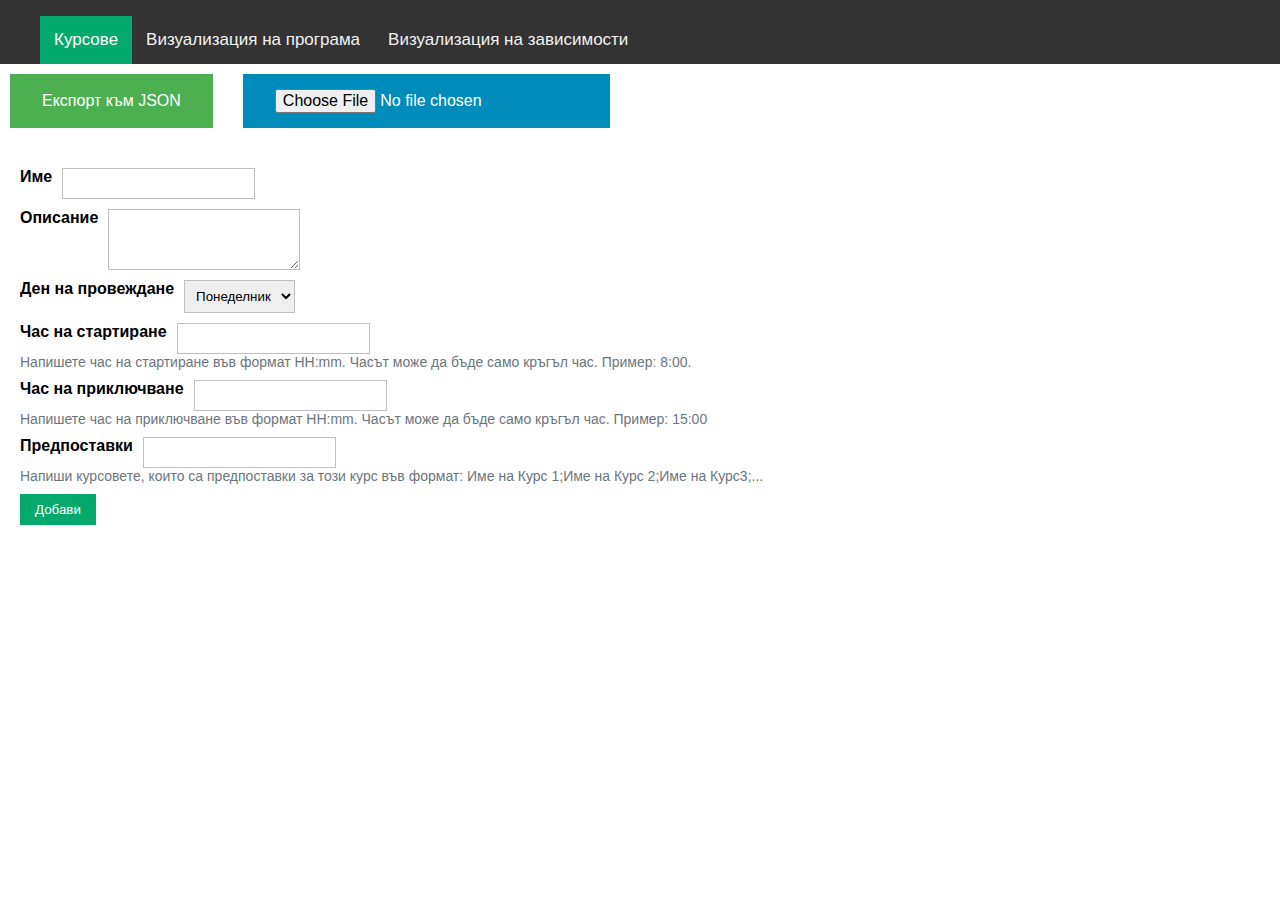
==== index.html @ 61abf9c8 "Craete_import_export" ====
<!doctype html>
<html lang="en">

<head>
    <meta charset="utf-8">
    <meta name="viewport" content="width=device-width, initial-scale=1">

    <link href="./style.css" rel="stylesheet" type="text/css" />

    <title>Курсов проект</title>
</head>

<body>
    <nav class="navbar">
        <ul class="navbar-nav">
            <li class="nav-item">
                <a class="nav-link active" href="./index.html">Курсове</a>
            </li>
            <li class="nav-item">
                <a class="nav-link" href="./display.html">Визуализация на програма</a>
            </li>
            <li class="nav-item">
                <a class="nav-link" href="./dependency.html">Визуализация на зависимости</a>
            </li>
        </ul>
    </nav>

    <section id="courses-body">
    </section>

    <div class="row">
        <button id="export-timetable" class="button export-button">Експорт към JSON</button>
        <input id="file-input" type="file" name="name" class="button import-button" placeholder="Импорт от JSON"></input>
    </div>

    <section class="flex-box centered">
        <form id="course-form" class="form-style">
            <div class="input">
                <div class="direction-row">
                    <label for="titleInput">Име</label>
                    <input type="text" id="titleInput" required>
                </div>
            </div>
            <div class="input">
                <div class="direction-row">
                    <label for="descriptionInput">Описание</label>
                    <textarea id="descriptionInput" rows="3" class="field-textarea" required></textarea>
                </div>
            </div class="input">
            <div class="form-item input">
                <div class="direction-row">
                    <label for="day">Ден на провеждане</label>
                    <select id="day" name="dayId" class="field-select">
                        <option value="Понеделник">Понеделник</option>
                        <option value="Вторник">Вторник</option>
                        <option value="Сряда">Сряда</option>
                        <option value="Четвъртък">Четвъртък</option>
                        <option value="Петък">Петък</option>
                    </select>
                </div>
            </div>
            <div class="input">
                <div class="direction-row">
                    <label for="startTimeInput">Час на стартиране</label>
                    <input type="text" id="startTimeInput" aria-describedby="startTimeHelp" required>
                </div>
                <div id="startTimeHelp" class="help">Напишете час на стартиране във формат HH:mm. Часът може да бъде само кръгъл час. Пример: 8:00.</div>
            </div>
            <div class="input">
                <div class="direction-row">
                    <label for="endTimeInput">Час на приключване</label>
                    <input type="text" id="endTimeInput" aria-describedby="endTimeHelp" required>
                </div>
                <div id="endTimeHelp" class="help">Напишете час на приключване във формат HH:mm. Часът може да бъде само кръгъл час. Пример: 15:00</div>
            </div>
            <div class="input">
                <div class="direction-row">
                    <label for="dependenciesInput">Предпоставки</label>
                    <input type="text" id="dependenciesInput" aria-describedby="dependenciesHelp" required>
                </div>
                <div id="dependenciesHelp" class="help">Напиши курсовете, които са предпоставки за този курс във формат: Име на Курс 1;Име на Курс 2;Име на Курс3;... </div>
            </div>
            <button id="submitBtn" type="submit">Добави</button>
        </form>
    </section>

    <script src="./index.js"></script>

</body>

</html>
---- style.css ----
body {
    margin: 0px !important;
    font-family: Arial, Helvetica, sans-serif;
}

.button {
    border: none;
    color: white;
    padding: 15px 32px;
    text-align: center;
    text-decoration: none;
    display: inline-block;
    font-size: 16px;
}

.row {
    margin-top: 10px;
    margin-left: 10px;
    display: flex;
    flex-direction: row;
    gap: 30px;
}

.export-button {
    background-color: #4CAF50;
}

.export-button:hover {
    background-color: #21a625;
    cursor: pointer;
}

.import-button {
    background-color: #008CBA;
}

.import-button:hover {
    background-color: #025d7b;
    cursor: pointer;
}

.navbar {
    background-color: #333;
    overflow: hidden;
}

.navbar .navbar-nav {
    list-style: none;
}

.navbar .navbar-nav .nav-item .nav-link {
    float: left;
    color: #f2f2f2;
    text-align: center;
    padding: 14px 14px;
    text-decoration: none;
    font-size: 17px;
}

.navbar .navbar-nav .nav-item .nav-link:hover {
    background-color: #ddd;
    color: black;
}

.navbar .navbar-nav .nav-item .active {
    background-color: #04AA6D;
    color: white;
}

.grid {
    margin: 0;
    padding: 0;
    text-align: left;
}

.grid .gridListItem {
    border: 2px solid #04AA6D;
    width: 300px;
    margin: 2% .35%;
    display: inline-flex;
    box-shadow: 0 2px 4px rgba(0, 0, 0, .2);
}

.grid .gridListItem:hover {
    box-shadow: 0 5px 10px rgba(0, 0, 0, .15);
}

.grid .gridBox {
    width: 100%;
    height: 100vh;
    padding: 1% 2%;
    background: #fff;
    min-height: 200px;
    max-height: 220px;
    box-sizing: border-box;
}

.disc-style-type {
    list-style-type: disc;
}

.delete-btn {
    background-color: #04AA6D;
    color: white;
    padding: 14px 20px;
    margin: 8px 0;
    border: none;
    cursor: pointer;
    width: 100%;
    opacity: 0.9;
    margin-top: 15px;
    background-color: #f97d74;
}

.delete-btn:hover {
    opacity: 1;
}

.course-title {
    text-align: center;
}

.flex-box {
    display: flex;
}

html,
body {
    width: 100%;
    height: 100%
}

.centered {
    align-items: center;
    justify-content: center;
    vertical-align: middle;
}

.form-style {
    margin: 10px auto;
    width: 100%;
    padding: 20px 12px 10px 20px;
}

.form-style .input {
    padding: 0;
    list-style: none;
    margin: 10px 0 0 0;
}

.form-style label {
    margin: 0 10px 0 0;
    padding: 0px;
    display: block;
    font-weight: bold;
}

.form-style input[type=text],
textarea,
select {
    box-sizing: border-box;
    border: 1px solid #BEBEBE;
    padding: 7px;
    margin: 0px;
    outline: none;
}

.form-style input[type=text]:focus,
.form-style textarea:focus,
.form-style select:focus {
    box-shadow: 0 0 8px #04AA6D;
    border: 1px solid #04AA6D;
}

.form-style .field-divided {
    width: 49%;
}

.form-style-1 .field-long {
    width: 100%;
}

.form-style-1 .field-select {
    width: 100%;
}

.form-style-1 .field-textarea {
    height: 100px;
}

.form-style button[type=submit] {
    margin-top: 10px;
    background: #04AA6D;
    padding: 8px 15px 8px 15px;
    border: none;
    color: #fff;
}

.form-style button[type=submit]:hover {
    background: rgb(64, 154, 177);
    box-shadow: none;
}

.form-style .required {
    color: red;
}

.direction-row {
    display: flex;
    flex-direction: row;
}

.help {
    font-size: 14px;
    color: #6c757d!important;
}

#courses-body {
    display: flex;
    gap: 30px;
    justify-content: center;
}

.display-none {
    display: none;
}
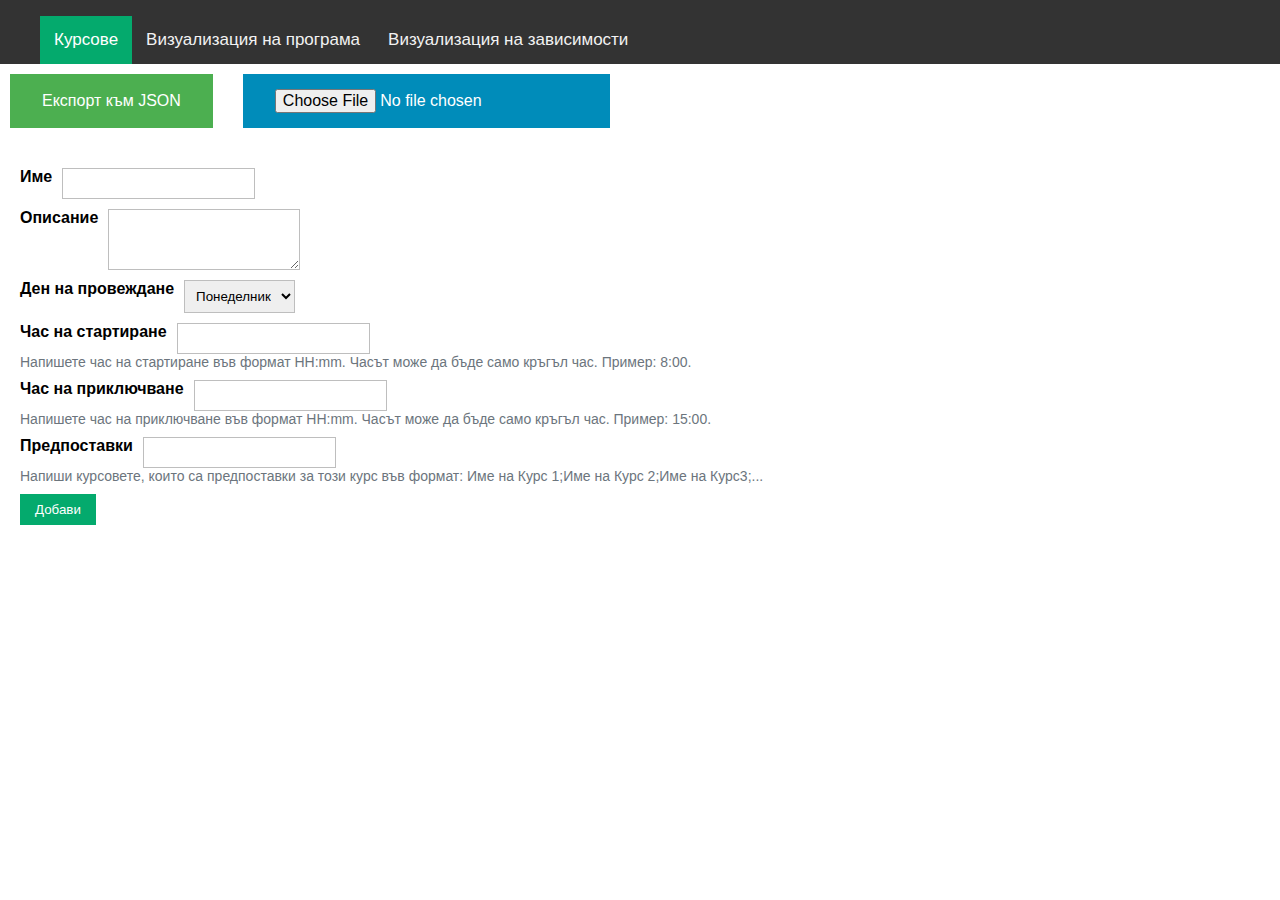
==== commit 62a91b8f: "Added input validation in form" ====
--- a/index.html
+++ b/index.html
@@ -28,27 +28,27 @@
     <section id="courses-body">
     </section>
 
-    <div class="row">
+    <section class="row">
         <button id="export-timetable" class="button export-button">Експорт към JSON</button>
         <input id="file-input" type="file" name="name" class="button import-button" placeholder="Импорт от JSON"></input>
-    </div>
+    </section>
 
     <section class="flex-box centered">
         <form id="course-form" class="form-style">
-            <div class="input">
-                <div class="direction-row">
+            <section class="input">
+                <section class="direction-row">
                     <label for="titleInput">Име</label>
-                    <input type="text" id="titleInput" required>
-                </div>
-            </div>
-            <div class="input">
-                <div class="direction-row">
+                    <input type="text" id="titleInput" pattern="^[А-Яа-я]+$" required>
+                </section>
+            </section>
+            <section class="input">
+                <section class="direction-row">
                     <label for="descriptionInput">Описание</label>
                     <textarea id="descriptionInput" rows="3" class="field-textarea" required></textarea>
-                </div>
-            </div class="input">
-            <div class="form-item input">
-                <div class="direction-row">
+                </section>
+            </section class="input">
+            <section class="form-item input">
+                <section class="direction-row">
                     <label for="day">Ден на провеждане</label>
                     <select id="day" name="dayId" class="field-select">
                         <option value="Понеделник">Понеделник</option>
@@ -57,29 +57,29 @@
                         <option value="Четвъртък">Четвъртък</option>
                         <option value="Петък">Петък</option>
                     </select>
-                </div>
-            </div>
-            <div class="input">
-                <div class="direction-row">
+                </section>
+            </section>
+            <section class="input">
+                <section class="direction-row">
                     <label for="startTimeInput">Час на стартиране</label>
-                    <input type="text" id="startTimeInput" aria-describedby="startTimeHelp" required>
-                </div>
-                <div id="startTimeHelp" class="help">Напишете час на стартиране във формат HH:mm. Часът може да бъде само кръгъл час. Пример: 8:00.</div>
-            </div>
-            <div class="input">
-                <div class="direction-row">
+                    <input type="text" id="startTimeInput" aria-describedby="startTimeHelp" pattern="^\w\w:00$" required>
+                </section>
+                <section id="startTimeHelp" class="help">Напишете час на стартиране във формат HH:mm. Часът може да бъде само кръгъл час. Пример: 8:00.</section>
+            </section>
+            <section class="input">
+                <section class="direction-row">
                     <label for="endTimeInput">Час на приключване</label>
-                    <input type="text" id="endTimeInput" aria-describedby="endTimeHelp" required>
-                </div>
-                <div id="endTimeHelp" class="help">Напишете час на приключване във формат HH:mm. Часът може да бъде само кръгъл час. Пример: 15:00</div>
-            </div>
-            <div class="input">
-                <div class="direction-row">
+                    <input type="text" id="endTimeInput" aria-describedby="endTimeHelp" pattern="^\w\w:00$" required>
+                </section>
+                <section id="endTimeHelp" class="help">Напишете час на приключване във формат HH:mm. Часът може да бъде само кръгъл час. Пример: 15:00.</section>
+            </section>
+            <section class="input">
+                <section class="direction-row">
                     <label for="dependenciesInput">Предпоставки</label>
-                    <input type="text" id="dependenciesInput" aria-describedby="dependenciesHelp" required>
-                </div>
-                <div id="dependenciesHelp" class="help">Напиши курсовете, които са предпоставки за този курс във формат: Име на Курс 1;Име на Курс 2;Име на Курс3;... </div>
-            </div>
+                    <input type="text" id="dependenciesInput" aria-describedby="dependenciesHelp" pattern="^[А-Яа-я]+$" required>
+                </section>
+                <section id="dependenciesHelp" class="help">Напиши курсовете, които са предпоставки за този курс във формат: Име на Курс 1;Име на Курс 2;Име на Курс3;... </section>
+            </section>
             <button id="submitBtn" type="submit">Добави</button>
         </form>
     </section>
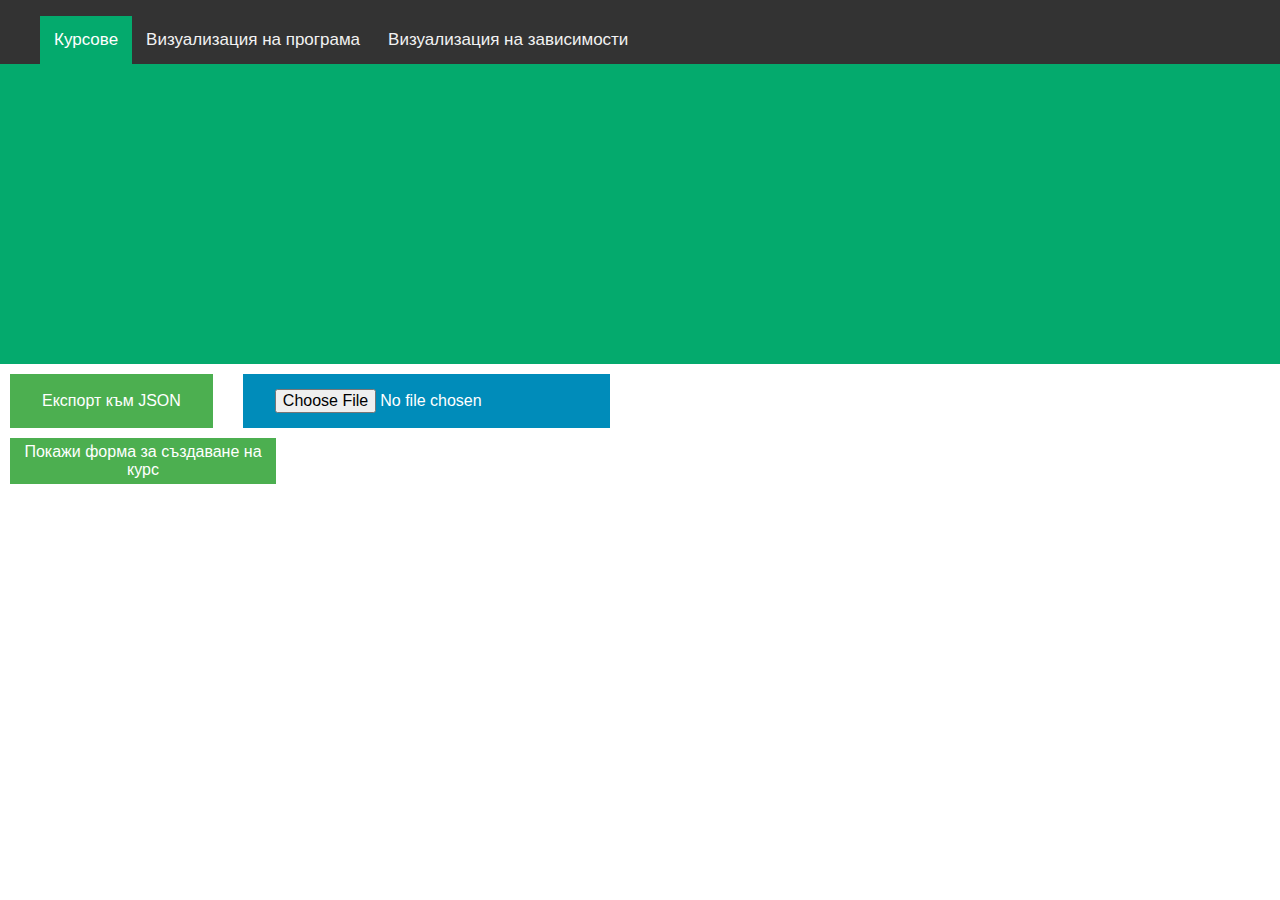
==== commit 03c0088c: "refactoring" ====
--- a/index.html
+++ b/index.html
@@ -32,55 +32,94 @@
         <button id="export-timetable" class="button export-button">Експорт към JSON</button>
         <input id="file-input" type="file" name="name" class="button import-button" placeholder="Импорт от JSON"></input>
     </section>
+    
+    <section class="row" id="create-course-title" type="button">
+        Покажи форма за създаване на курс
+    </section>
 
     <section class="flex-box centered">
         <form id="course-form" class="form-style">
-            <section class="input">
-                <section class="direction-row">
-                    <label for="titleInput">Име</label>
-                    <input type="text" id="titleInput" pattern="^[А-Яа-я]+$" required>
-                </section>
-            </section>
-            <section class="input">
-                <section class="direction-row">
-                    <label for="descriptionInput">Описание</label>
-                    <textarea id="descriptionInput" rows="3" class="field-textarea" required></textarea>
-                </section>
-            </section class="input">
-            <section class="form-item input">
-                <section class="direction-row">
-                    <label for="day">Ден на провеждане</label>
-                    <select id="day" name="dayId" class="field-select">
-                        <option value="Понеделник">Понеделник</option>
-                        <option value="Вторник">Вторник</option>
-                        <option value="Сряда">Сряда</option>
-                        <option value="Четвъртък">Четвъртък</option>
-                        <option value="Петък">Петък</option>
-                    </select>
-                </section>
-            </section>
-            <section class="input">
-                <section class="direction-row">
-                    <label for="startTimeInput">Час на стартиране</label>
-                    <input type="text" id="startTimeInput" aria-describedby="startTimeHelp" pattern="^\w\w:00$" required>
-                </section>
-                <section id="startTimeHelp" class="help">Напишете час на стартиране във формат HH:mm. Часът може да бъде само кръгъл час. Пример: 8:00.</section>
-            </section>
-            <section class="input">
-                <section class="direction-row">
-                    <label for="endTimeInput">Час на приключване</label>
-                    <input type="text" id="endTimeInput" aria-describedby="endTimeHelp" pattern="^\w\w:00$" required>
-                </section>
-                <section id="endTimeHelp" class="help">Напишете час на приключване във формат HH:mm. Часът може да бъде само кръгъл час. Пример: 15:00.</section>
-            </section>
-            <section class="input">
-                <section class="direction-row">
-                    <label for="dependenciesInput">Предпоставки</label>
-                    <input type="text" id="dependenciesInput" aria-describedby="dependenciesHelp" pattern="^[А-Яа-я]+$" required>
-                </section>
-                <section id="dependenciesHelp" class="help">Напиши курсовете, които са предпоставки за този курс във формат: Име на Курс 1;Име на Курс 2;Име на Курс3;... </section>
-            </section>
-            <button id="submitBtn" type="submit">Добави</button>
+            <table>
+                <tr>
+                    <td class="label">
+                        <label for="titleInput">Име</label>
+                    </td>
+                    <td class="inputBox">
+                        <input type="text" id="titleInput" pattern="^[А-Яа-я]+$" required>
+                    </td>
+                </tr>
+                <tr>
+                    <td class="label">
+                        <label for="descriptionInput">Описание</label>
+                    </td>
+                    <td class="inputBox">
+                        <textarea id="descriptionInput" rows="3" class="field-textarea" required></textarea>
+                    </td>
+                </tr>
+                <tr>
+                    <td class="label">
+                        <label for="day">Ден на провеждане</label>
+                    </td>
+                    <td class="inputBox">
+                        <select id="day" name="dayId" class="field-select">
+                            <option value="Понеделник">Понеделник</option>
+                            <option value="Вторник">Вторник</option>
+                            <option value="Сряда">Сряда</option>
+                            <option value="Четвъртък">Четвъртък</option>
+                            <option value="Петък">Петък</option>
+                        </select>
+                    </td>
+                </tr>
+                <tr>
+                    <td class="label">
+                        <label for="startTimeInput">Час на стартиране</label>
+                    </td>
+                    <td class="inputBox">
+                        <input type="text" id="startTimeInput" aria-describedby="startTimeHelp" pattern="^\w\w:00$" required>
+                    </td>
+                </tr>
+                <tr>
+                    <td></td>
+                    <td>
+                        <section id="startTimeHelp" class="help">Напишете час на стартиране във формат HH:mm. Часът може да бъде само кръгъл час. Пример: 8:00.</section>
+                    </td>
+                </tr>
+                <tr>
+                    <td class="label">
+                        <label for="endTimeInput">Час на приключване</label>
+                    </td>
+                    <td class="inputBox">
+                        <input type="text" id="endTimeInput" aria-describedby="endTimeHelp" pattern="^\w\w:00$" required>
+                    </td>
+                </tr>
+                <tr>
+                    <td></td>
+                    <td>
+                        <section id="endTimeHelp" class="help">Напишете час на приключване във формат HH:mm. Часът може да бъде само кръгъл час. Пример: 15:00.</section>
+                    </td>
+                </tr>
+                <tr>
+                    <td class="label">
+                        <label for="dependenciesInput">Предпоставки</label>
+                    </td>
+                    <td class="inputBox">
+                        <input type="text" id="dependenciesInput" aria-describedby="dependenciesHelp" pattern="^[А-Яа-я]+$" required>
+                    </td>
+                </tr>
+                <tr>
+                    <td></td>
+                    <td>
+                        <section id="dependenciesHelp" class="help">Напиши курсовете, които са предпоставки за този курс във формат: Име на Курс 1;Име на Курс 2;Име на Курс3;... </section>
+                    </td>
+                </tr>
+                <tr>
+                    <td class="label">
+                    </td>
+                    <td class="inputBox">
+                        <button id="submitBtn" type="submit">Добави</button>
+                    </td>
+                </tr>
+            </table>
         </form>
     </section>
 
--- a/style.css
+++ b/style.css
@@ -90,13 +90,14 @@
     height: 100vh;
     padding: 1% 2%;
     background: #fff;
-    min-height: 200px;
-    max-height: 220px;
+    height: 250px;
     box-sizing: border-box;
 }
 
 .disc-style-type {
     list-style-type: disc;
+    overflow: auto;
+    white-space: nowrap;
 }
 
 .delete-btn {
@@ -205,22 +206,54 @@
     color: red;
 }
 
-.direction-row {
-    display: flex;
-    flex-direction: row;
-}
-
 .help {
     font-size: 14px;
     color: #6c757d!important;
 }
 
 #courses-body {
-    display: flex;
-    gap: 30px;
     justify-content: center;
+    display: block;
+    overflow-y: hidden;
+    overflow-x: auto;
+    width: 100%;
+    height: 300px;
+    white-space: nowrap;
+    background-color: #04AA6D;
 }
 
 .display-none {
     display: none;
+}
+
+.course {
+    display: inline-block;
+    margin: 10px;
+    white-space: nowrap;
+}
+
+p#dependencyExplanation {
+    padding: 10px;
+    background-color: #04AA6D;
+    font-size: large;
+    font-weight: bold;
+}
+
+td.label {
+    text-align: right;
+}
+
+section#create-course-title {
+    background-color: #4CAF50;
+    text-align: center;
+    display: block;
+    width: 20%;
+    padding: 5px;
+    cursor: pointer;
+    color: white;
+}
+
+#course-form {
+    display: block;
+    visibility: hidden;
 }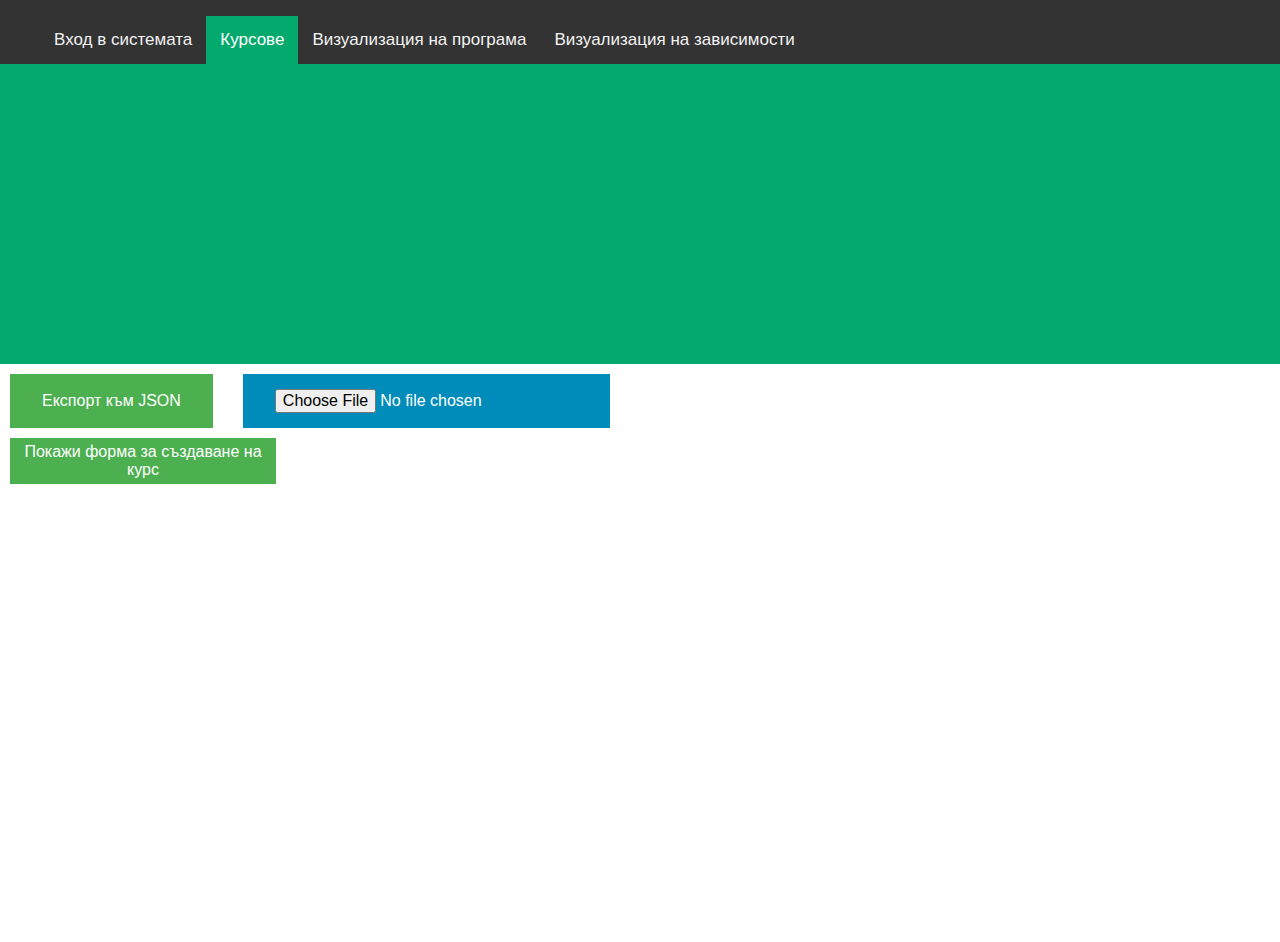
==== commit 7cfd2636: "Added login and specialty of user" ====
--- a/index.html
+++ b/index.html
@@ -13,6 +13,9 @@
 <body>
     <nav class="navbar">
         <ul class="navbar-nav">
+            <li class="nav-item">
+                <a class="nav-link" href="./login.html">Вход в системата</a>
+            </li>
             <li class="nav-item">
                 <a class="nav-link active" href="./index.html">Курсове</a>
             </li>
@@ -32,7 +35,7 @@
         <button id="export-timetable" class="button export-button">Експорт към JSON</button>
         <input id="file-input" type="file" name="name" class="button import-button" placeholder="Импорт от JSON"></input>
     </section>
-    
+
     <section class="row" id="create-course-title" type="button">
         Покажи форма за създаване на курс
     </section>
@@ -45,7 +48,7 @@
                         <label for="titleInput">Име</label>
                     </td>
                     <td class="inputBox">
-                        <input type="text" id="titleInput" pattern="^[А-Яа-я]+$" required>
+                        <input type="text" id="titleInput" pattern="^[А-Яа-я 0-9]+$" required>
                     </td>
                 </tr>
                 <tr>
@@ -81,7 +84,7 @@
                 <tr>
                     <td></td>
                     <td>
-                        <section id="startTimeHelp" class="help">Напишете час на стартиране във формат HH:mm. Часът може да бъде само кръгъл час. Пример: 8:00.</section>
+                        <section id="startTimeHelp" class="help">Напишете час на стартиране във формат HH:mm. Часът може да бъде само кръгъл час. Пример: 08:00.</section>
                     </td>
                 </tr>
                 <tr>
@@ -103,13 +106,27 @@
                         <label for="dependenciesInput">Предпоставки</label>
                     </td>
                     <td class="inputBox">
-                        <input type="text" id="dependenciesInput" aria-describedby="dependenciesHelp" pattern="^[А-Яа-я]+$" required>
+                        <input type="text" id="dependenciesInput" aria-describedby="dependenciesHelp" pattern="^[А-Яа-я 0-9;]+$">
                     </td>
                 </tr>
                 <tr>
                     <td></td>
                     <td>
                         <section id="dependenciesHelp" class="help">Напиши курсовете, които са предпоставки за този курс във формат: Име на Курс 1;Име на Курс 2;Име на Курс3;... </section>
+                    </td>
+                </tr>
+                <tr>
+                    <td class="label">
+                        <label for="specialtyInput">Специалност</label>
+                    </td>
+                    <td class="inputBox">
+                        <input type="text" id="specialtyInput" aria-describedby="dependenciesHelp" pattern="^[A-Za-z 0-9;]+$">
+                    </td>
+                </tr>
+                <tr>
+                    <td></td>
+                    <td>
+                        <section id="specialtyHelp" class="help">Напиши специалността на курса във формат: SI, KN...</section>
                     </td>
                 </tr>
                 <tr>
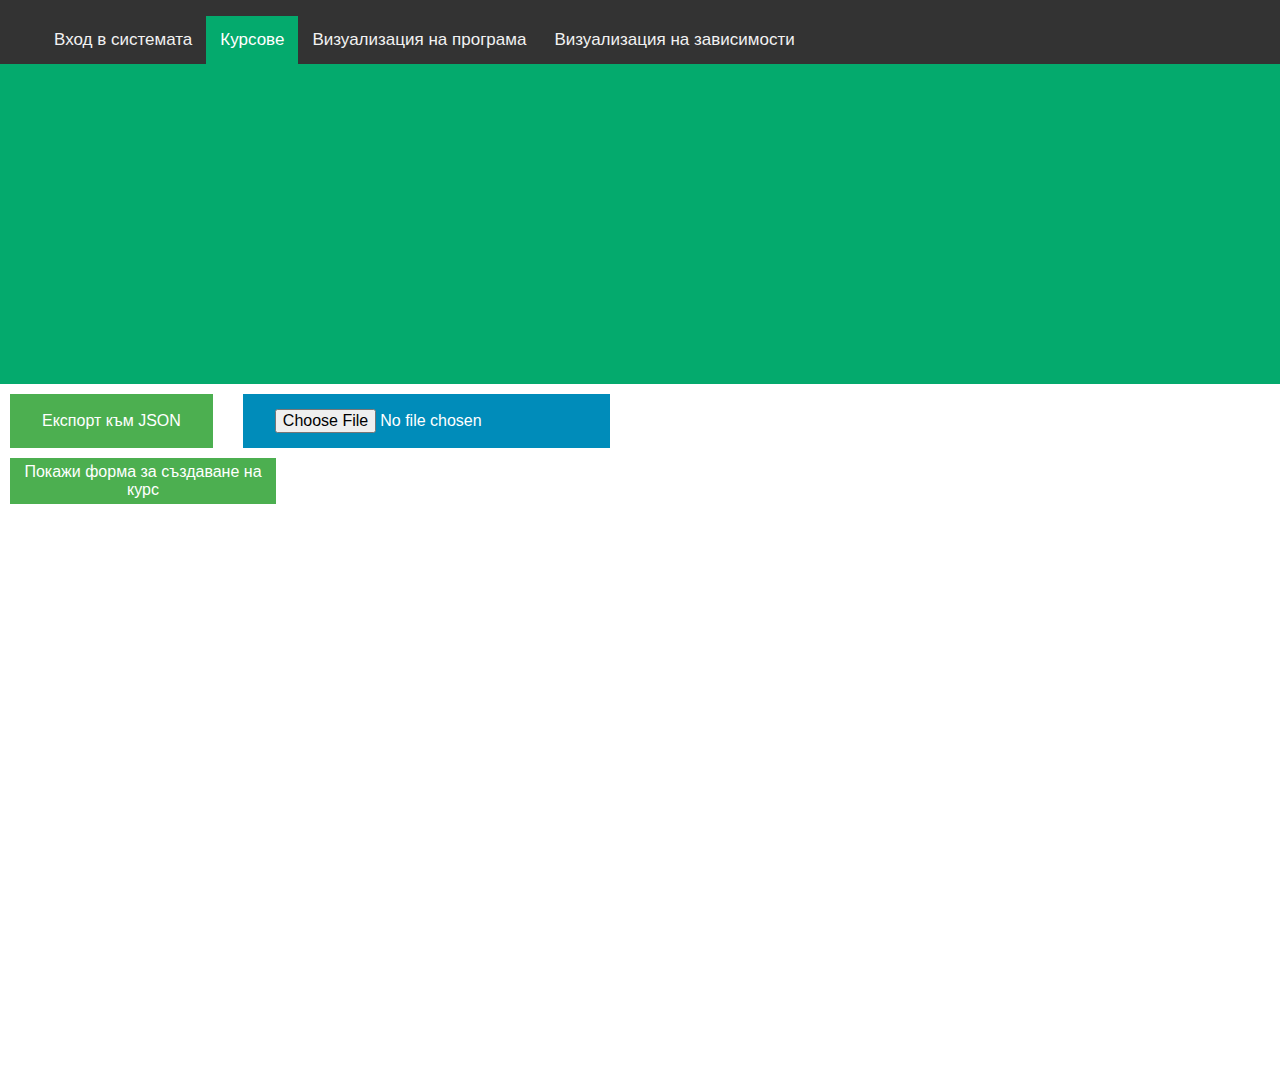
==== commit f8de466f: "Argo after-teacher updates" ====
--- a/index.html
+++ b/index.html
@@ -45,10 +45,32 @@
             <table>
                 <tr>
                     <td class="label">
-                        <label for="titleInput">Име</label>
+                        <label for="titleInput">Предмет</label>
                     </td>
                     <td class="inputBox">
                         <input type="text" id="titleInput" pattern="^[А-Яа-я 0-9]+$" required>
+                    </td>
+                </tr>
+                <tr>
+                    <td class="label">
+                        <label for="">Преподавател</label>
+                    </td>
+                    <td class="inputBox">
+                        <input type="text" id="teacher" pattern="^[А-Яа-яA-Za-z 0-9]+$" required>
+                    </td>
+                </tr>
+                <tr>
+                    <td class="label">
+                        <label for="">Локация</label>
+                    </td>
+                    <td class="inputBox">
+                        <input type="text" id="location" required>
+                    </td>
+                </tr>
+                <tr>
+                    <td></td>
+                    <td>
+                        <section id="startTimeHelp" class="help">Може да се въведе например име на зала на провеждане или линк.</section>
                     </td>
                 </tr>
                 <tr>
@@ -106,13 +128,17 @@
                         <label for="dependenciesInput">Предпоставки</label>
                     </td>
                     <td class="inputBox">
-                        <input type="text" id="dependenciesInput" aria-describedby="dependenciesHelp" pattern="^[А-Яа-я 0-9;]+$">
+                        <input type="text" id="dependenciesInput" aria-describedby="dependenciesHelp" pattern="^[А-Яа-я 0-9;:]+$">
                     </td>
                 </tr>
                 <tr>
                     <td></td>
                     <td>
-                        <section id="dependenciesHelp" class="help">Напиши курсовете, които са предпоставки за този курс във формат: Име на Курс 1;Име на Курс 2;Име на Курс3;... </section>
+                        <section id="dependenciesHelp" class="help">
+                            Напиши курсовете, които са предпоставки за този курс във формат: "&lt;име на Курс 1&gt;:&lt;сила на зависимост&gt;;&lt;име на Курс 2&gt;:&lt;сила на зависимост&gt;;..."
+                            <br>
+                            Силата може да е S - за силна зависимост и W - за слаба.
+                        </section>
                     </td>
                 </tr>
                 <tr>
--- a/style.css
+++ b/style.css
@@ -87,16 +87,15 @@
 
 .grid .gridBox {
     width: 100%;
-    height: 100vh;
+    height: 100%;
     padding: 1% 2%;
     background: #fff;
-    height: 250px;
     box-sizing: border-box;
 }
 
 .disc-style-type {
     list-style-type: disc;
-    overflow: auto;
+    overflow-x: scroll;
     white-space: nowrap;
 }
 
@@ -217,7 +216,7 @@
     overflow-y: hidden;
     overflow-x: auto;
     width: 100%;
-    height: 300px;
+    height: 320px;
     white-space: nowrap;
     background-color: #04AA6D;
 }
@@ -256,4 +255,15 @@
 #course-form {
     display: block;
     visibility: hidden;
+}
+
+#color-change-btn {
+    padding: 10px;
+    background-color: #04AA6D;
+    font-size: large;
+    font-weight: bold;
+}
+
+#color-change-btn:hover {
+    cursor:pointer;
 }